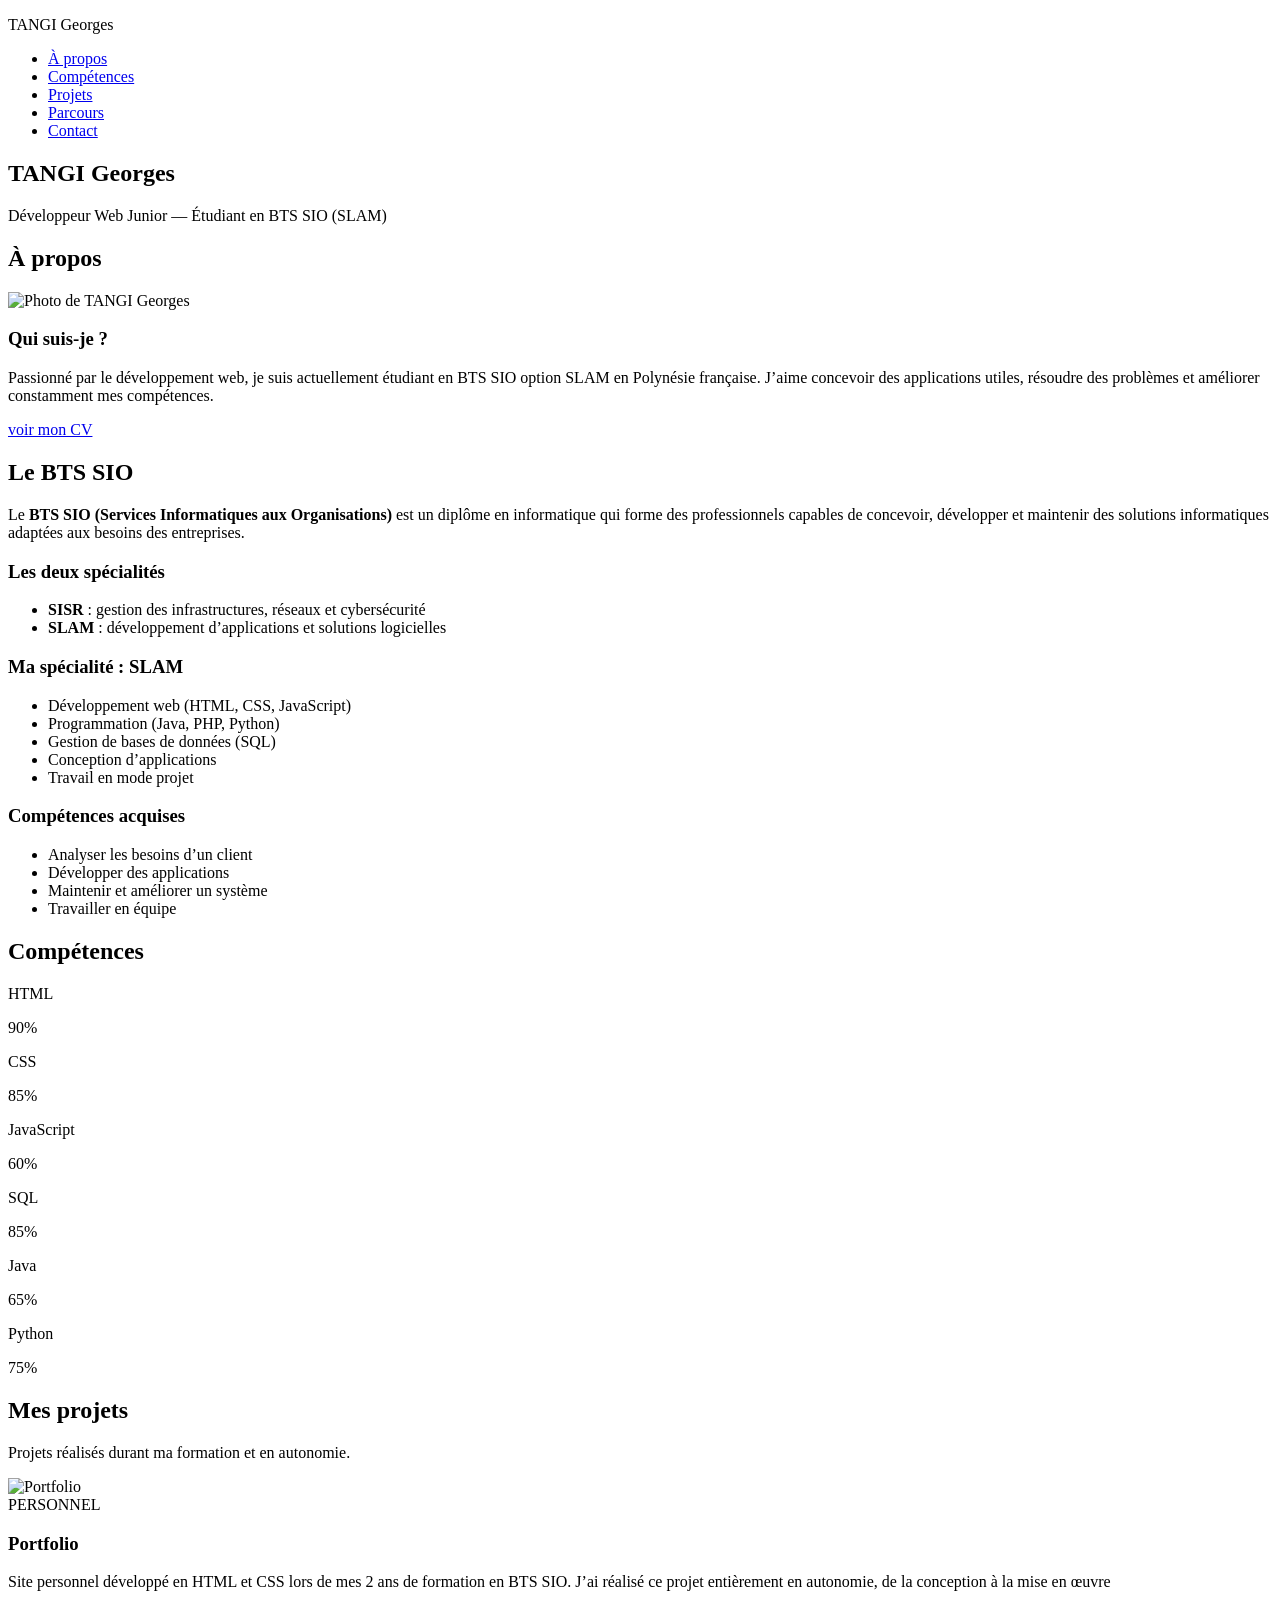
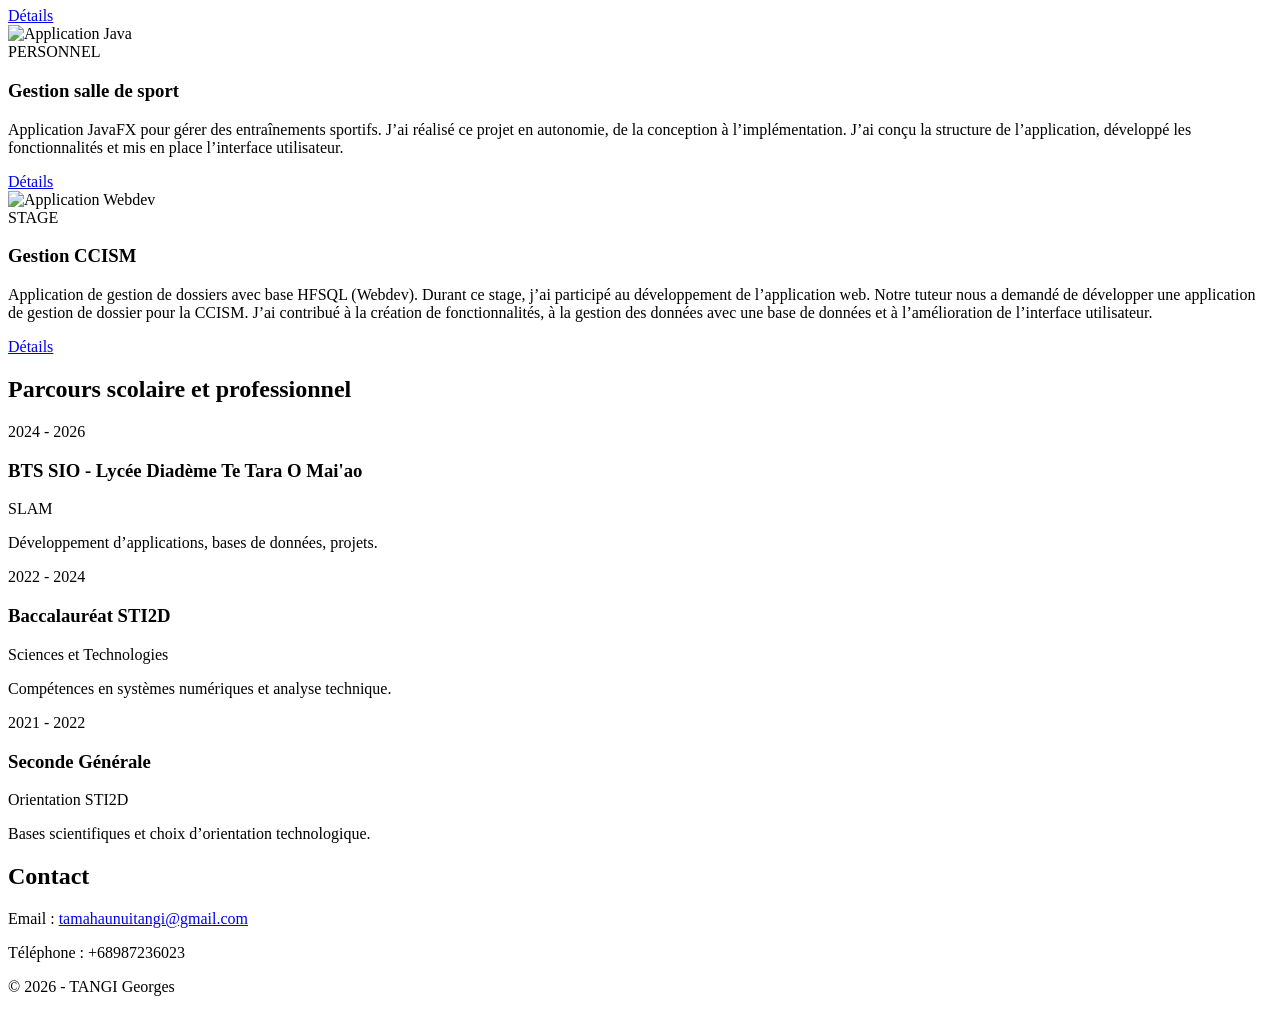
==== index.html @ dccccdc2 "Add files via upload" ====
<!DOCTYPE html>
<html lang="fr">
<head>
    <meta charset="UTF-8">
    <meta name="viewport" content="width=device-width, initial-scale=1.0">
    <title>Portfolio - TANGI Georges</title>
    <link rel="stylesheet" href="style.css">
</head>

<body>

    <!-- HEADER -->
    <header>
        <p class="logo">TANGI Georges</p>
        <nav>
            <ul>
                <li><a href="#about">À propos</a></li>
                <li><a href="#skills">Compétences</a></li>
                <li><a href="#projects">Projets</a></li>
                <li><a href="#parcours">Parcours</a></li>
                <li><a href="#contact">Contact</a></li>
            </ul>
        </nav>
    </header>

    <!-- HERO -->
    <section class="hero">
        <h1>TANGI <span>Georges</span></h1>

        <p class="subtitle">
            Développeur Web Junior — Étudiant en BTS SIO (SLAM)
        </p>
    </section>

    <!-- ABOUT -->
    <section id="about">
        <h2>À propos</h2>

        <div class="about-container">

            <div class="about-card">
                <img src="image/image.jpg" alt="Photo de TANGI Georges">
            </div>
           
            <div class="about-text">
                <h3>Qui suis-je ?</h3>
                <p>
                    Passionné par le développement web, je suis actuellement étudiant en BTS SIO option SLAM 
                    en Polynésie française. J’aime concevoir des applications utiles, résoudre des problèmes 
                    et améliorer constamment mes compétences.
                </p>

            
                <a href="CV TANGI Georges.pdf" class="btn-cv" target="_blank">voir mon CV</a>
            </div>

        </div>
    </section>

    <!-- BTS SIO -->
    <section id="btssio">
        <h2>Le BTS SIO</h2>

        <div class="btssio-container">

            <p>
                Le <strong>BTS SIO (Services Informatiques aux Organisations)</strong> est un diplôme en informatique 
                qui forme des professionnels capables de concevoir, développer et maintenir des solutions informatiques 
                adaptées aux besoins des entreprises.
            </p>

            <h3>Les deux spécialités</h3>
            <ul>
                <li><strong>SISR</strong> : gestion des infrastructures, réseaux et cybersécurité</li>
                <li><strong>SLAM</strong> : développement d’applications et solutions logicielles</li>
            </ul>

            <h3>Ma spécialité : SLAM</h3>
            <ul>
                <li>Développement web (HTML, CSS, JavaScript)</li>
                <li>Programmation (Java, PHP, Python)</li>
                <li>Gestion de bases de données (SQL)</li>
                <li>Conception d’applications</li>
                <li>Travail en mode projet</li>
            </ul>

            <h3>Compétences acquises</h3>
            <ul>
                <li>Analyser les besoins d’un client</li>
                <li>Développer des applications</li>
                <li>Maintenir et améliorer un système</li>
                <li>Travailler en équipe</li>
            </ul>

        </div>
    </section>

    <!-- SKILLS -->
    <section id="skills">
        <h2>Compétences</h2>

        <div class="skill">
            <p>HTML</p>
            <div class="bar"><div class="progress html">90%</div></div>
        </div>

        <div class="skill">
            <p>CSS</p>
            <div class="bar"><div class="progress css">85%</div></div>
        </div>

        <div class="skill">
            <p>JavaScript</p>
            <div class="bar"><div class="progress js">60%</div></div>
        </div>

        <div class="skill">
            <p>SQL</p>
            <div class="bar"><div class="progress sql">85%</div></div>
        </div>

        <div class="skill">
            <p>Java</p>
            <div class="bar"><div class="progress java">65%</div></div>
        </div>

        <div class="skill">
            <p>Python</p>
            <div class="bar"><div class="progress python">75%</div></div>
        </div>
    </section>

    <!-- PROJECTS -->
    <section id="projects">
        <h2>Mes projets</h2>
        <p class="projects-subtitle">
            Projets réalisés durant ma formation et en autonomie.
        </p>

        <div class="projects-container">

            <div class="project-card">
                <img src="image/Capture-Portfolio.png" alt="Portfolio">

                <div class="project-content">
                    <span class="tag">PERSONNEL</span>
                    <h3>Portfolio</h3>
                    <p>Site personnel développé en HTML et CSS lors de 
                        mes 2 ans de formation en BTS SIO. J’ai réalisé ce projet entièrement en autonomie,
                         de la conception à la mise en œuvre
                    </p>

                    <div class="project-links">
                        <a href="Projet.html">Détails</a>
                    </div>
                </div>
            </div>

            <div class="project-card">
                <img src="image/projet1.png" alt="Application Java">

                <div class="project-content">
                    <span class="tag">PERSONNEL</span>
                    <h3>Gestion salle de sport</h3>
                    <p>Application JavaFX pour gérer des entraînements sportifs. 
                        J’ai réalisé ce projet en autonomie, de la conception à l’implémentation.
                        J’ai conçu la structure de l’application, développé les fonctionnalités
                        et mis en place l’interface utilisateur.
                    </p>

                    <div class="project-links">
                        <a href="Projet2.html">Détails</a>
                    </div>
                </div>
            </div>

            <div class="project-card">
                <img src="image/projet2.png" alt="Application Webdev">

                <div class="project-content">
                    <span class="tag stage">STAGE</span>
                    <h3>Gestion CCISM</h3>
                    <p>Application de gestion de dossiers avec base HFSQL (Webdev).
                        Durant ce stage, j’ai participé au développement de l’application web.
                        Notre tuteur nous a demandé de développer une application de gestion de dossier 
                        pour la CCISM. J’ai contribué à la création de fonctionnalités, à la gestion des données
                        avec une base de données
                        et à l’amélioration de l’interface utilisateur.
                    </p>

                    <div class="project-links">
                        
                        <a href="Projet3.html">Détails</a>
                    </div>
                </div>
            </div>

        </div>
    </section>

    <!-- PARCOURS -->
    <section id="parcours">
        <h2>Parcours scolaire et professionnel</h2>

        <div class="timeline">

            <div class="timeline-item">
                <div class="timeline-date">2024 - 2026</div>
                <div class="timeline-content">
                    <h3>BTS SIO - Lycée Diadème Te Tara O Mai'ao</h3>
                    <p class="job">SLAM</p>
                    <p>Développement d’applications, bases de données, projets.</p>
                </div>
            </div>

            <div class="timeline-item">
                <div class="timeline-date">2022 - 2024</div>
                <div class="timeline-content">
                    <h3>Baccalauréat STI2D</h3>
                    <p class="job">Sciences et Technologies</p>
                    <p>Compétences en systèmes numériques et analyse technique.</p>
                </div>
            </div>

            <div class="timeline-item">
                <div class="timeline-date">2021 - 2022</div>
                <div class="timeline-content">
                    <h3>Seconde Générale</h3>
                    <p class="job">Orientation STI2D</p>
                    <p>Bases scientifiques et choix d’orientation technologique.</p>
                </div>
            </div>

        </div>
    </section>

    <!-- CONTACT -->
    <section id="contact">
        <h2>Contact</h2>
        <p>Email : <a href="mailto:tamahaunuitangi@gmail.com">tamahaunuitangi@gmail.com</a></p>
        <p>Téléphone : +68987236023</p>
    </section>

    <!-- FOOTER -->
    <footer>
        <p>© 2026 - TANGI Georges</p>
    </footer>

</body>
</html>
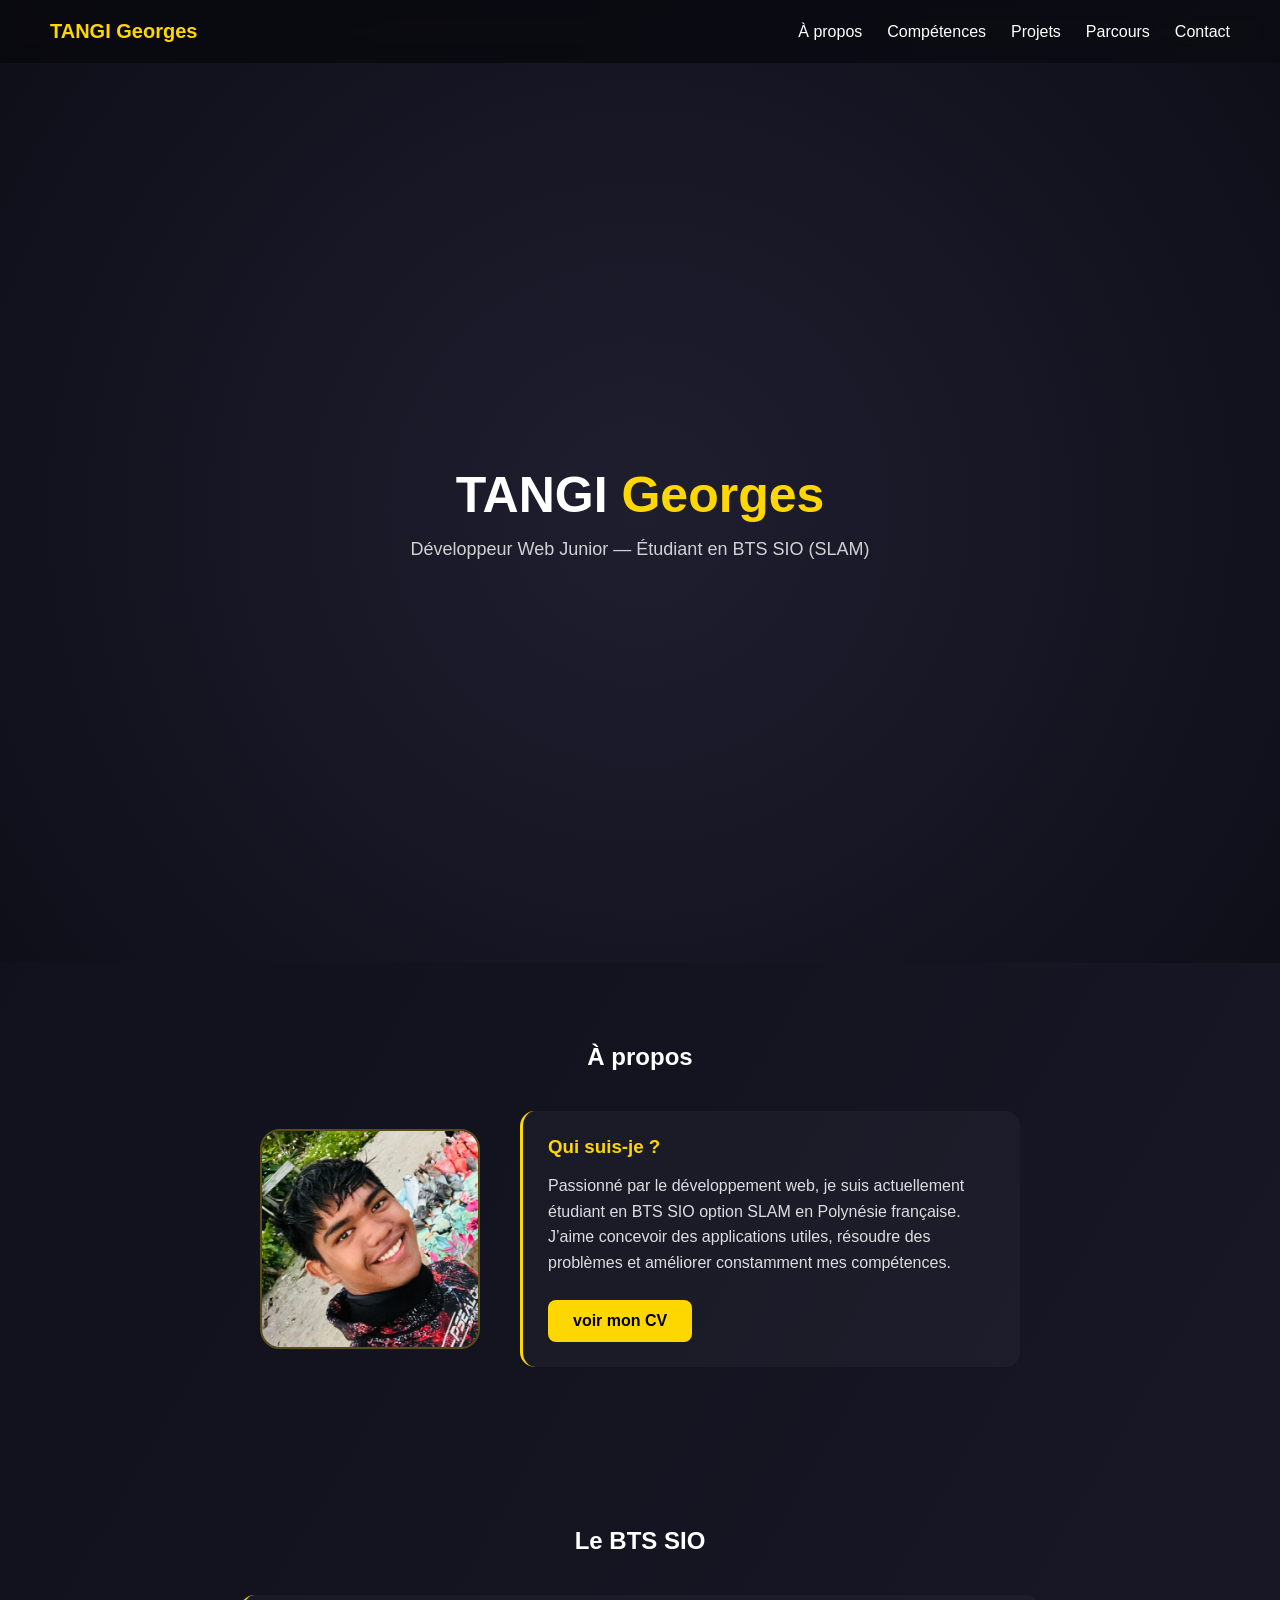
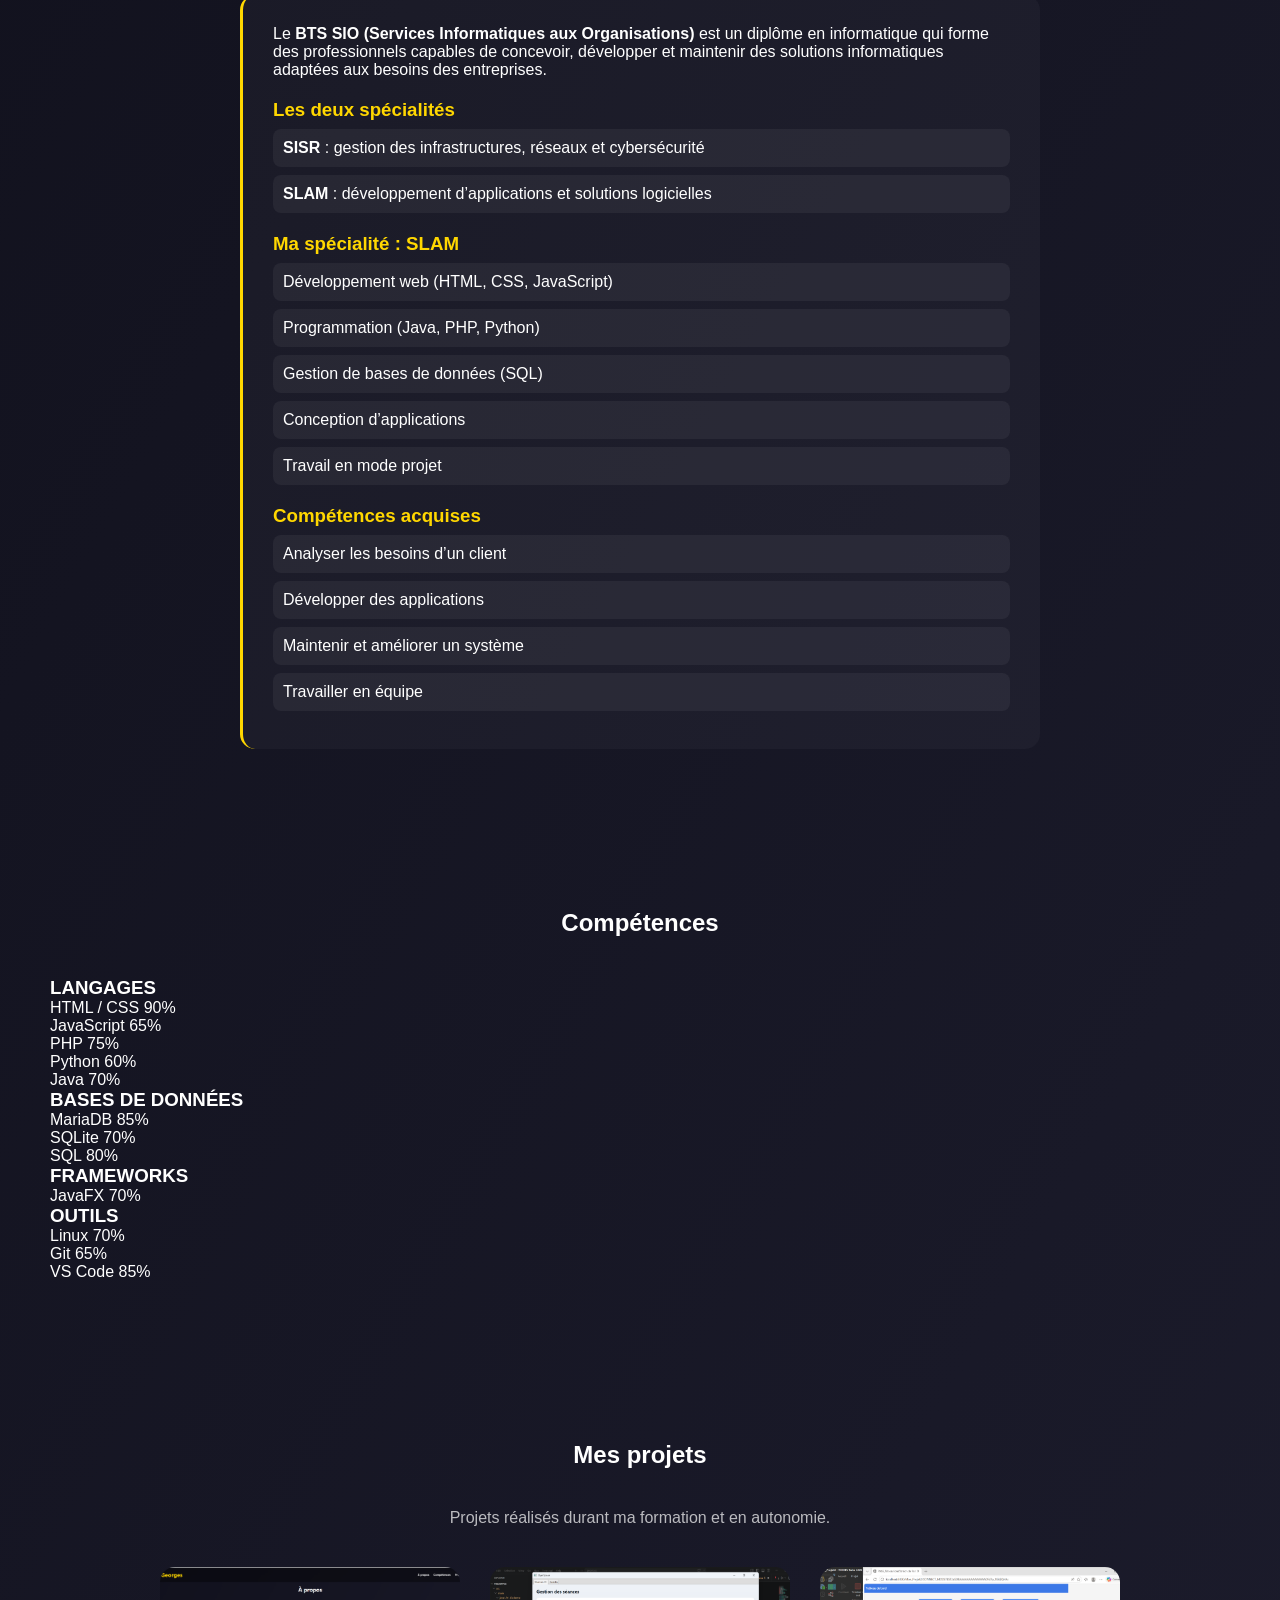
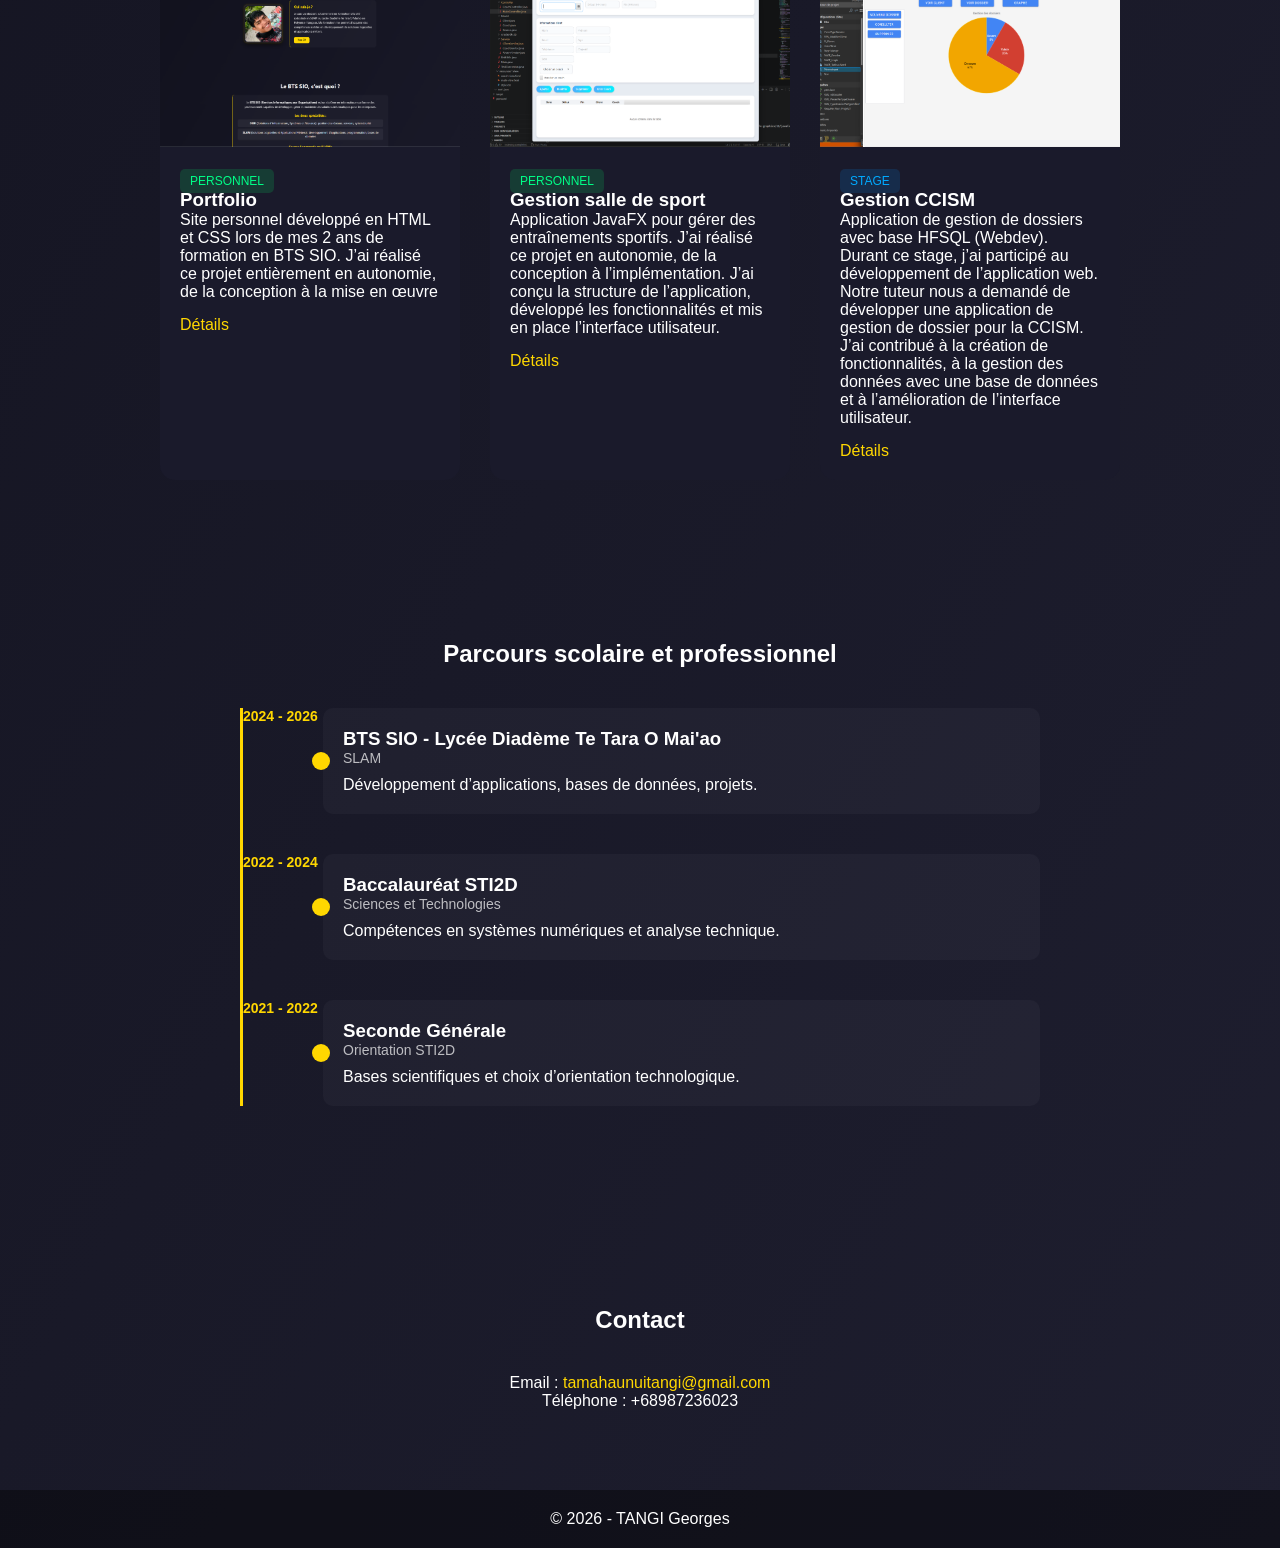
==== commit a72d8f06: "Update index.html" ====
--- a/index.html
+++ b/index.html
@@ -99,37 +99,92 @@
     <section id="skills">
         <h2>Compétences</h2>
 
-        <div class="skill">
-            <p>HTML</p>
-            <div class="bar"><div class="progress html">90%</div></div>
-        </div>
-
-        <div class="skill">
-            <p>CSS</p>
-            <div class="bar"><div class="progress css">85%</div></div>
-        </div>
-
-        <div class="skill">
-            <p>JavaScript</p>
-            <div class="bar"><div class="progress js">60%</div></div>
-        </div>
-
-        <div class="skill">
-            <p>SQL</p>
-            <div class="bar"><div class="progress sql">85%</div></div>
-        </div>
-
-        <div class="skill">
-            <p>Java</p>
-            <div class="bar"><div class="progress java">65%</div></div>
-        </div>
-
-        <div class="skill">
-            <p>Python</p>
-            <div class="bar"><div class="progress python">75%</div></div>
-        </div>
-    </section>
-
+        <!-- LANGAGES -->
+        <h3 class="category">LANGAGES</h3>
+        <div class="skills-grid">
+
+            <div class="skill-card">
+                <p>HTML / CSS <span>90%</span></p>
+                <div class="skill-bar"><div style="width:90%"></div></div>
+            </div>
+
+            <div class="skill-card">
+                <p>JavaScript <span>65%</span></p>
+                <div class="skill-bar"><div style="width:65%"></div></div>
+            </div>
+
+            <div class="skill-card">
+                <p>PHP <span>75%</span></p>
+                <div class="skill-bar"><div style="width:75%"></div></div>
+            </div>
+
+            <div class="skill-card">
+                <p>Python <span>60%</span></p>
+                <div class="skill-bar"><div style="width:60%"></div></div>
+            </div>
+
+            <div class="skill-card">
+                <p>Java <span>70%</span></p>
+                <div class="skill-bar"><div style="width:70%"></div></div>
+            </div>
+
+            
+
+        </div>
+
+        <!-- BASES DE DONNÉES -->
+        <h3 class="category">BASES DE DONNÉES</h3>
+        <div class="skills-grid">
+
+            <div class="skill-card">
+                <p>MariaDB <span>85%</span></p>
+                <div class="skill-bar"><div style="width:85%"></div></div>
+            </div>
+
+            <div class="skill-card">
+                <p>SQLite <span>70%</span></p>
+                <div class="skill-bar"><div style="width:70%"></div></div>
+            </div>
+            <div class="skill-card">
+                <p>SQL <span>80%</span></p>
+                <div class="skill-bar"><div style="width:80%"></div></div>
+            </div>
+
+        </div>
+
+        <!-- FRAMEWORKS -->
+        <h3 class="category">FRAMEWORKS</h3>
+        <div class="skills-grid">
+
+            <div class="skill-card">
+                <p>JavaFX <span>70%</span></p>
+                <div class="skill-bar"><div style="width:70%"></div></div>
+            </div>
+
+        </div>
+
+        <!-- OUTILS -->
+        <h3 class="category">OUTILS</h3>
+        <div class="skills-grid">
+
+            <div class="skill-card">
+                <p>Linux <span>70%</span></p>
+                <div class="skill-bar"><div style="width:70%"></div></div>
+            </div>
+
+            <div class="skill-card">
+                <p>Git <span>65%</span></p>
+                <div class="skill-bar"><div style="width:65%"></div></div>
+            </div>
+
+            <div class="skill-card">
+                <p>VS Code <span>85%</span></p>
+                <div class="skill-bar"><div style="width:85%"></div></div>
+            </div>
+
+        </div>
+
+    </section>
     <!-- PROJECTS -->
     <section id="projects">
         <h2>Mes projets</h2>
@@ -247,4 +302,4 @@
     </footer>
 
 </body>
-</html>+</html>
--- a/style.css
+++ b/style.css
@@ -0,0 +1,421 @@
+/* RESET */
+* {
+    margin: 0;
+    padding: 0;
+    box-sizing: border-box;
+}
+
+/* VARIABLES */
+:root {
+    --gold: #FFD700;
+    --gold-soft: #FFC300;
+    --gold-dark: #B89600;
+}
+
+/* GLOBAL */
+body {
+    font-family: 'Segoe UI', sans-serif;
+    background: linear-gradient(120deg, #0f0f1a, #1e1e2f);
+    color: white;
+    scroll-behavior: smooth;
+}
+
+/* HEADER */
+header {
+    display: flex;
+    justify-content: space-between;
+    align-items: center;
+    padding: 20px 50px;
+    background: rgba(0,0,0,0.4);
+    backdrop-filter: blur(10px);
+    position: sticky;
+    top: 0;
+    z-index: 1000;
+}
+
+.logo {
+    color: var(--gold);
+    font-weight: bold;
+    font-size: 20px;
+}
+
+nav ul {
+    display: flex;
+    list-style: none;
+}
+
+nav ul li {
+    margin-left: 25px;
+}
+
+nav ul li a {
+    text-decoration: none;
+    color: white;
+    transition: 0.3s;
+}
+
+nav ul li a:hover {
+    color: var(--gold);
+}
+
+/* HERO */
+.hero {
+    height: 100vh;
+    display: flex;
+    flex-direction: column;
+    justify-content: center;
+    align-items: center;
+    text-align: center;
+    background: radial-gradient(circle, #1e1e2f, #0f0f1a);
+}
+
+.hero h1 {
+    font-size: 50px;
+}
+
+.hero span {
+    color: var(--gold);
+}
+
+.subtitle {
+    margin-top: 15px;
+    font-size: 18px;
+    opacity: 0.8;
+}
+
+/* TITRES */
+h2 {
+    text-align: center;
+    margin-bottom: 40px;
+}
+
+/* SECTIONS */
+section {
+    padding: 80px 50px;
+}
+
+/* BOUTON CV */
+.btn-cv {
+    display: inline-block;
+    margin-top: 25px;
+    padding: 12px 25px;
+    background: var(--gold);
+    border-radius: 8px;
+    color: black;
+    text-decoration: none;
+    font-weight: bold;
+    transition: 0.3s;
+}
+
+.btn-cv:hover {
+    background: white;
+    color: var(--gold-dark);
+    transform: translateY(-3px);
+}
+
+/* ABOUT */
+.about-container {
+    display: flex;
+    justify-content: center;
+    align-items: center;
+    gap: 40px;
+    flex-wrap: wrap;
+}
+
+.about-card {
+    width: 220px;
+    height: 220px;
+    border-radius: 20px;
+    overflow: hidden;
+    border: 2px solid rgba(255, 215, 0, 0.3);
+}
+
+.about-card img {
+    width: 100%;
+    height: 100%;
+    object-fit: cover;
+}
+
+.about-text {
+    max-width: 500px;
+    background: rgba(255,255,255,0.03);
+    padding: 25px;
+    border-radius: 15px;
+    border-left: 3px solid var(--gold);
+}
+
+.about-text h3 {
+    color: var(--gold);
+    margin-bottom: 15px;
+}
+
+.about-text p {
+    opacity: 0.85;
+    line-height: 1.6;
+}
+
+/* BTS SIO */
+.btssio-container {
+    max-width: 800px;
+    margin: auto;
+    background: rgba(255,255,255,0.03);
+    padding: 30px;
+    border-radius: 15px;
+    border-left: 3px solid var(--gold);
+}
+
+.btssio-container h3 {
+    color: var(--gold);
+    margin-top: 20px;
+}
+
+.btssio-container ul {
+    list-style: none;
+}
+
+.btssio-container li {
+    background: rgba(255,255,255,0.05);
+    margin: 8px 0;
+    padding: 10px;
+    border-radius: 8px;
+}
+
+/* SKILLS */
+.skill {
+    max-width: 600px;
+    margin: 15px auto;
+    text-align: left;
+}
+
+.skill p {
+    margin-bottom: 5px;
+    font-weight: bold;
+}
+
+.bar {
+    height: 18px;
+    background: rgba(255,255,255,0.08);
+    border-radius: 20px;
+    overflow: hidden;
+}
+
+.progress {
+    height: 100%;
+    border-radius: 20px;
+    text-align: right;
+    padding-right: 8px;
+    font-size: 11px;
+    font-weight: bold;
+    line-height: 18px;
+}
+
+/* SKILLS COLORS */
+.html { width: 90%; background: #e44d26; }
+.css { width: 85%; background: #264de4; }
+.js { width: 60%; background: #f7df1e; color: black; }
+.sql { width: 85%; background: #00758f; }
+.java { width: 65%; background: #b07219; }
+.python { width: 75%; background: #306998; }
+
+/* PROJECTS */
+.projects-subtitle {
+    text-align: center;
+    margin-bottom: 40px;
+    opacity: 0.7;
+}
+
+.projects-container {
+    display: flex;
+    justify-content: center;
+    gap: 30px;
+    flex-wrap: wrap;
+}
+
+.project-card {
+    width: 300px;
+    background: #1a1a2b;
+    border-radius: 15px;
+    overflow: hidden;
+    transition: 0.3s;
+}
+
+.project-card:hover {
+    transform: translateY(-8px);
+}
+
+.project-card img {
+    width: 100%;
+    height: 180px;
+    object-fit: cover;
+}
+
+.project-content {
+    padding: 20px;
+}
+
+.tag {
+    font-size: 12px;
+    background: rgba(0,255,100,0.15);
+    color: #00ff88;
+    padding: 5px 10px;
+    border-radius: 5px;
+}
+
+.tag.stage {
+    background: rgba(0,150,255,0.15);
+    color: #00aaff;
+}
+
+.project-links {
+    margin-top: 15px;
+}
+
+.project-links a {
+    margin-right: 10px;
+    text-decoration: none;
+    color: var(--gold);
+}
+
+.project-links a:hover {
+    color: white;
+}
+
+/* TIMELINE (CORRIGÉ) */
+.timeline {
+    max-width: 800px;
+    margin: auto;
+    position: relative;
+    padding-left: 80px;
+    border-left: 3px solid var(--gold);
+}
+
+.timeline-item {
+    position: relative;
+    margin-bottom: 40px;
+}
+
+/* point jaune */
+.timeline-item::before {
+    content: "";
+    position: absolute;
+    left: -11px;
+    top: 50%;
+    transform: translateY(-50%);
+    width: 18px;
+    height: 18px;
+    background: var(--gold);
+    border-radius: 50%;
+}
+/* DATE CORRIGÉE */
+.timeline-date {
+    position: absolute;
+    left: -80px;
+    top: 0;
+    font-size: 14px;
+    color: var(--gold);
+    font-weight: bold;
+}
+
+/* CONTENU */
+.timeline-content {
+    background: rgba(255,255,255,0.03);
+    padding: 20px;
+    border-radius: 10px;
+}
+
+.job {
+    opacity: 0.7;
+    font-size: 14px;
+    margin-bottom: 10px;
+}
+
+/* CONTACT */
+#contact {
+    text-align: center;
+}
+
+#contact a {
+    color: var(--gold);
+    text-decoration: none;
+}
+
+#contact a:hover {
+    color: white;
+}
+
+/* FOOTER */
+footer {
+    text-align: center;
+    padding: 20px;
+    background: rgba(0,0,0,0.4);
+}
+
+/* RESPONSIVE */
+@media (max-width: 768px) {
+
+    header {
+        flex-direction: column;
+        gap: 10px;
+    }
+
+    .hero h1 {
+        font-size: 32px;
+    }
+
+    .about-container {
+        flex-direction: column;
+    }
+
+    .timeline {
+        padding-left: 40px;
+    }
+
+    .timeline-date {
+        left: -60px;
+        font-size: 12px;
+    }
+
+    .project-card {
+        width: 90%;
+    }
+}
+/* PAGE PROJET */
+.project-page {
+    max-width: 900px;
+    margin: auto;
+    padding: 80px 20px;
+}
+
+.project-page h1 {
+    text-align: center;
+    margin-bottom: 40px;
+}
+
+/* BLOCS */
+.project-block {
+    background: rgba(255,255,255,0.03);
+    padding: 25px;
+    border-radius: 12px;
+    margin-bottom: 25px;
+    border-left: 3px solid var(--gold);
+}
+
+.project-block h2 {
+    margin-bottom: 15px;
+    color: var(--gold);
+}
+
+.project-block ul {
+    padding-left: 20px;
+}
+
+.project-block li {
+    margin-bottom: 8px;
+}
+
+/* IMAGE */
+.project-img {
+    width: 100%;
+    border-radius: 10px;
+    margin-top: 15px;
+}
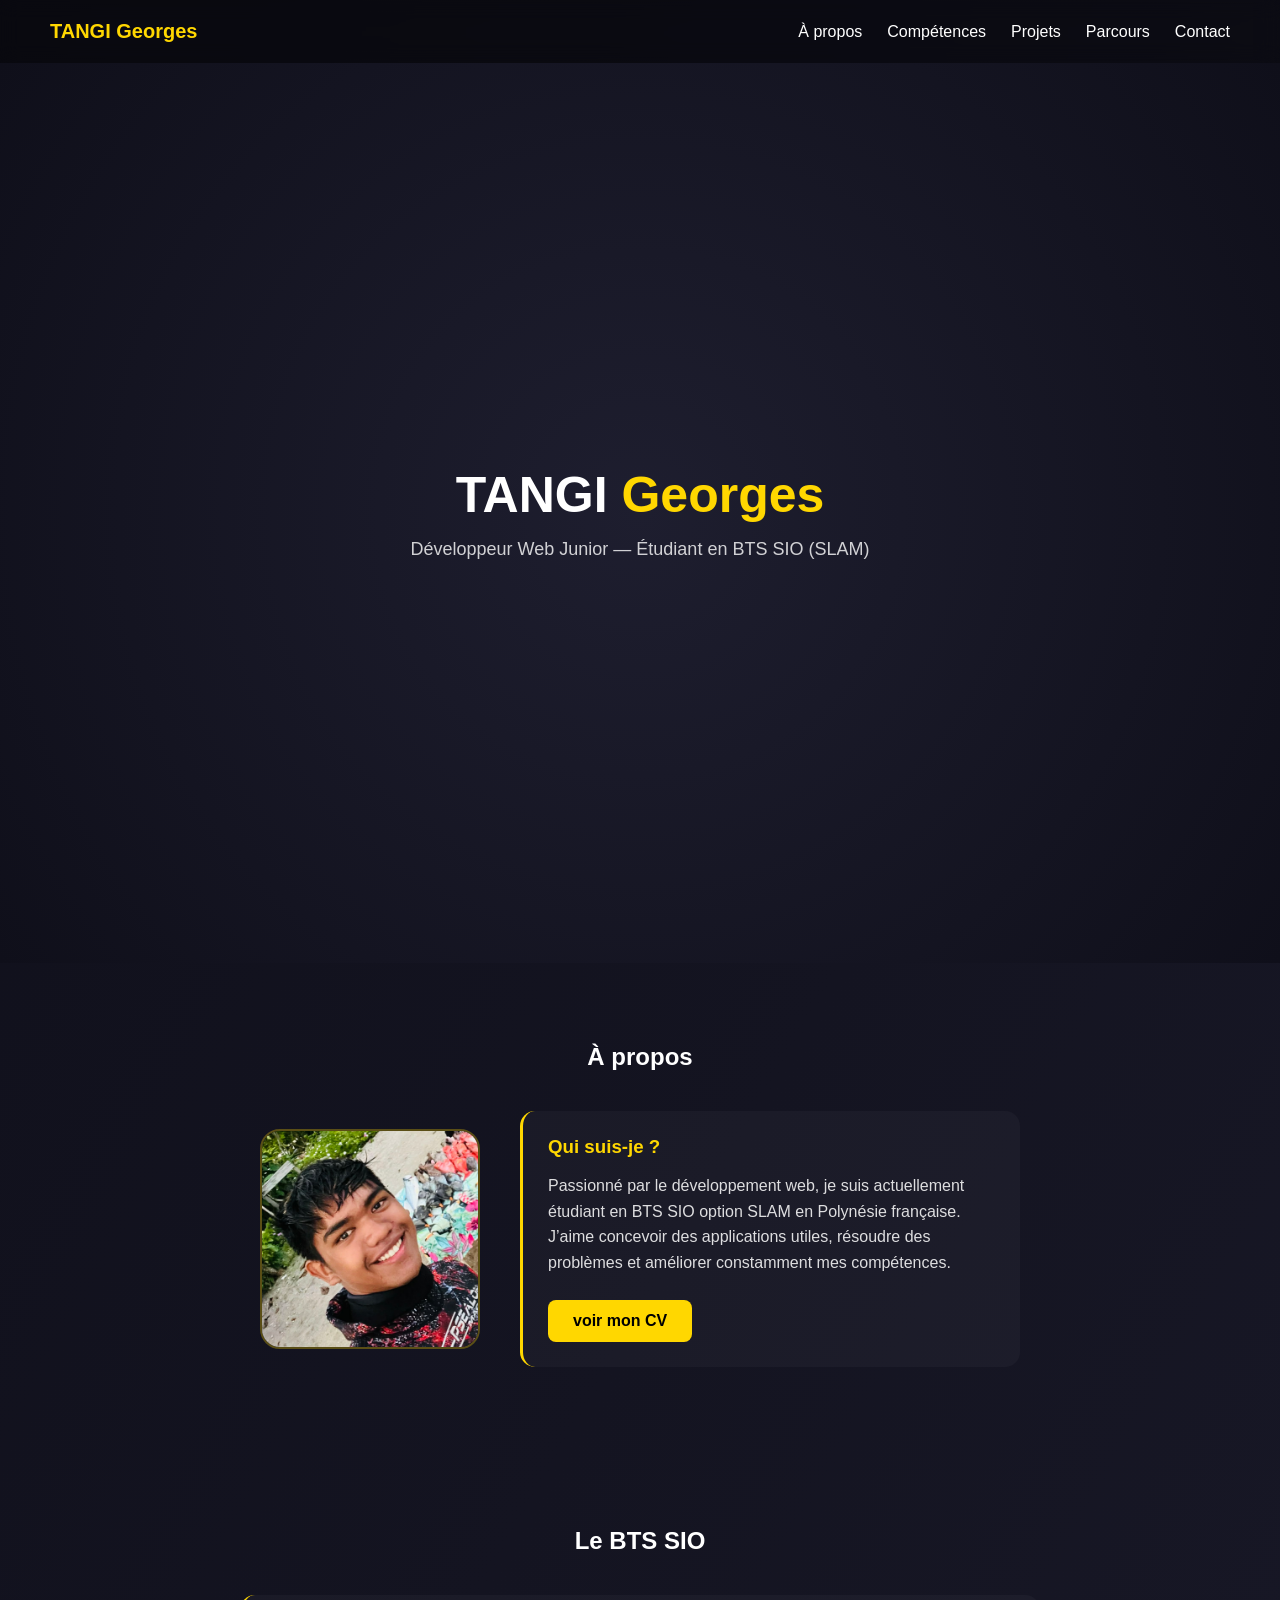
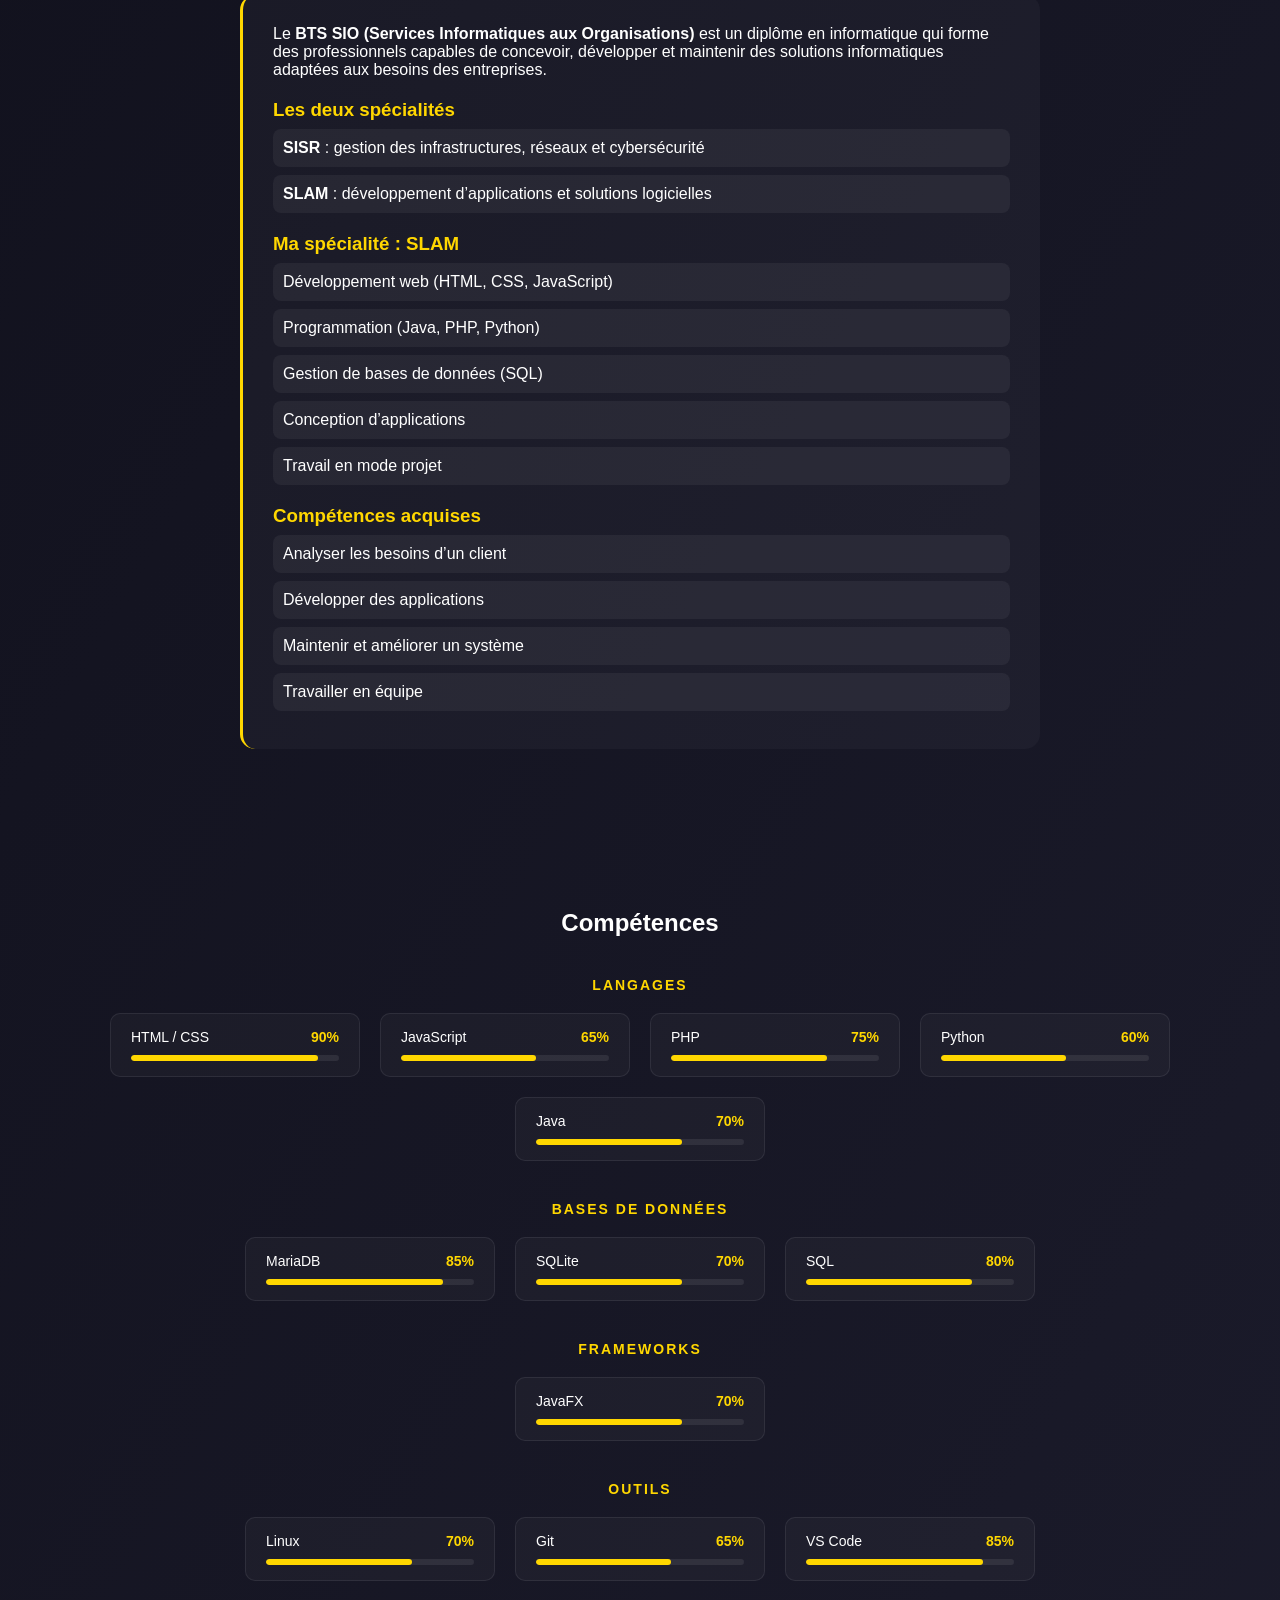
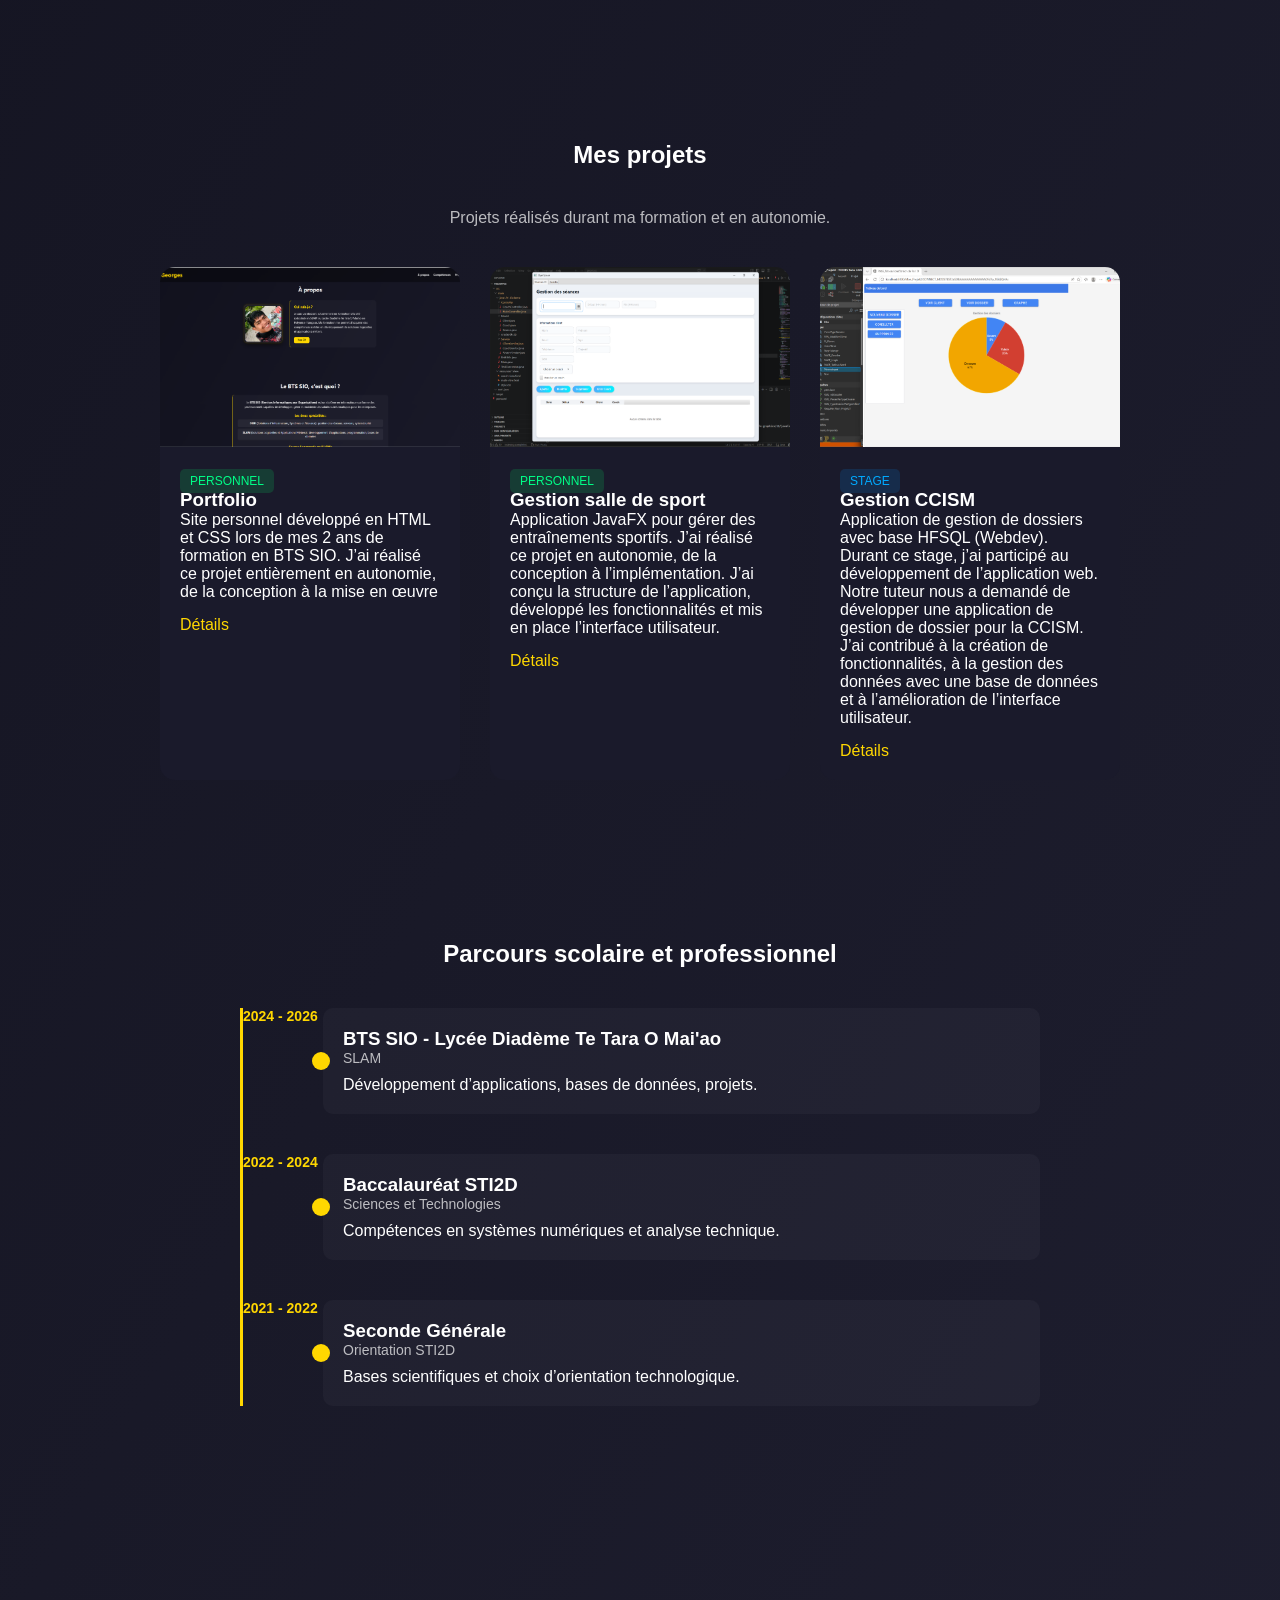
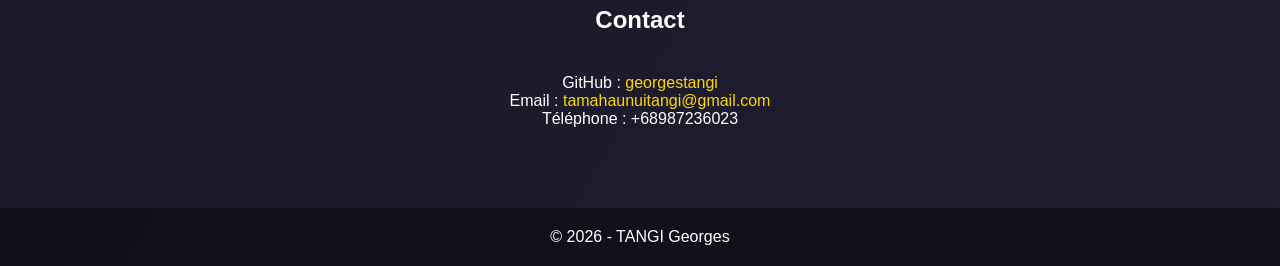
==== commit cfc1c5e7: "Update index.html" ====
--- a/index.html
+++ b/index.html
@@ -292,6 +292,7 @@
     <!-- CONTACT -->
     <section id="contact">
         <h2>Contact</h2>
+        <p>GitHub : <a href="https://github.com/georgestangi7-beep">georgestangi</a></p>
         <p>Email : <a href="mailto:tamahaunuitangi@gmail.com">tamahaunuitangi@gmail.com</a></p>
         <p>Téléphone : +68987236023</p>
     </section>
--- a/style.css
+++ b/style.css
@@ -180,42 +180,7 @@
     border-radius: 8px;
 }
 
-/* SKILLS */
-.skill {
-    max-width: 600px;
-    margin: 15px auto;
-    text-align: left;
-}
-
-.skill p {
-    margin-bottom: 5px;
-    font-weight: bold;
-}
-
-.bar {
-    height: 18px;
-    background: rgba(255,255,255,0.08);
-    border-radius: 20px;
-    overflow: hidden;
-}
-
-.progress {
-    height: 100%;
-    border-radius: 20px;
-    text-align: right;
-    padding-right: 8px;
-    font-size: 11px;
-    font-weight: bold;
-    line-height: 18px;
-}
-
-/* SKILLS COLORS */
-.html { width: 90%; background: #e44d26; }
-.css { width: 85%; background: #264de4; }
-.js { width: 60%; background: #f7df1e; color: black; }
-.sql { width: 85%; background: #00758f; }
-.java { width: 65%; background: #b07219; }
-.python { width: 75%; background: #306998; }
+
 
 /* PROJECTS */
 .projects-subtitle {
@@ -418,4 +383,77 @@
     width: 100%;
     border-radius: 10px;
     margin-top: 15px;
-}+}
+/* ========================= */
+/* NOUVELLE SECTION SKILLS   */
+/* ========================= */
+
+/* ========================= */
+/* SKILLS VERSION CARDS      */
+/* ========================= */
+
+#skills {
+    text-align: center;
+}
+
+/* titres catégories */
+.category {
+    margin-top: 40px;
+    margin-bottom: 20px;
+    font-size: 14px;
+    letter-spacing: 2px;
+    color: var(--gold);
+}
+
+/* grille */
+.skills-grid {
+    display: flex;
+    flex-wrap: wrap;
+    justify-content: center;
+    gap: 20px;
+}
+
+/* carte */
+.skill-card {
+    width: 250px;
+    background: rgba(255,255,255,0.03);
+    padding: 15px 20px;
+    border-radius: 10px;
+    border: 1px solid rgba(255,255,255,0.08);
+    transition: 0.3s;
+}
+
+/* hover */
+.skill-card:hover {
+    transform: translateY(-5px);
+    border-color: var(--gold);
+}
+
+/* texte */
+.skill-card p {
+    display: flex;
+    justify-content: space-between;
+    font-size: 14px;
+    margin-bottom: 10px;
+}
+
+/* pourcentage */
+.skill-card span {
+    color: var(--gold);
+    font-weight: bold;
+}
+
+/* barre */
+.skill-bar {
+    height: 6px;
+    background: rgba(255,255,255,0.08);
+    border-radius: 10px;
+    overflow: hidden;
+}
+
+/* progression */
+.skill-bar div {
+    height: 100%;
+    background: var(--gold);
+    border-radius: 10px;
+}
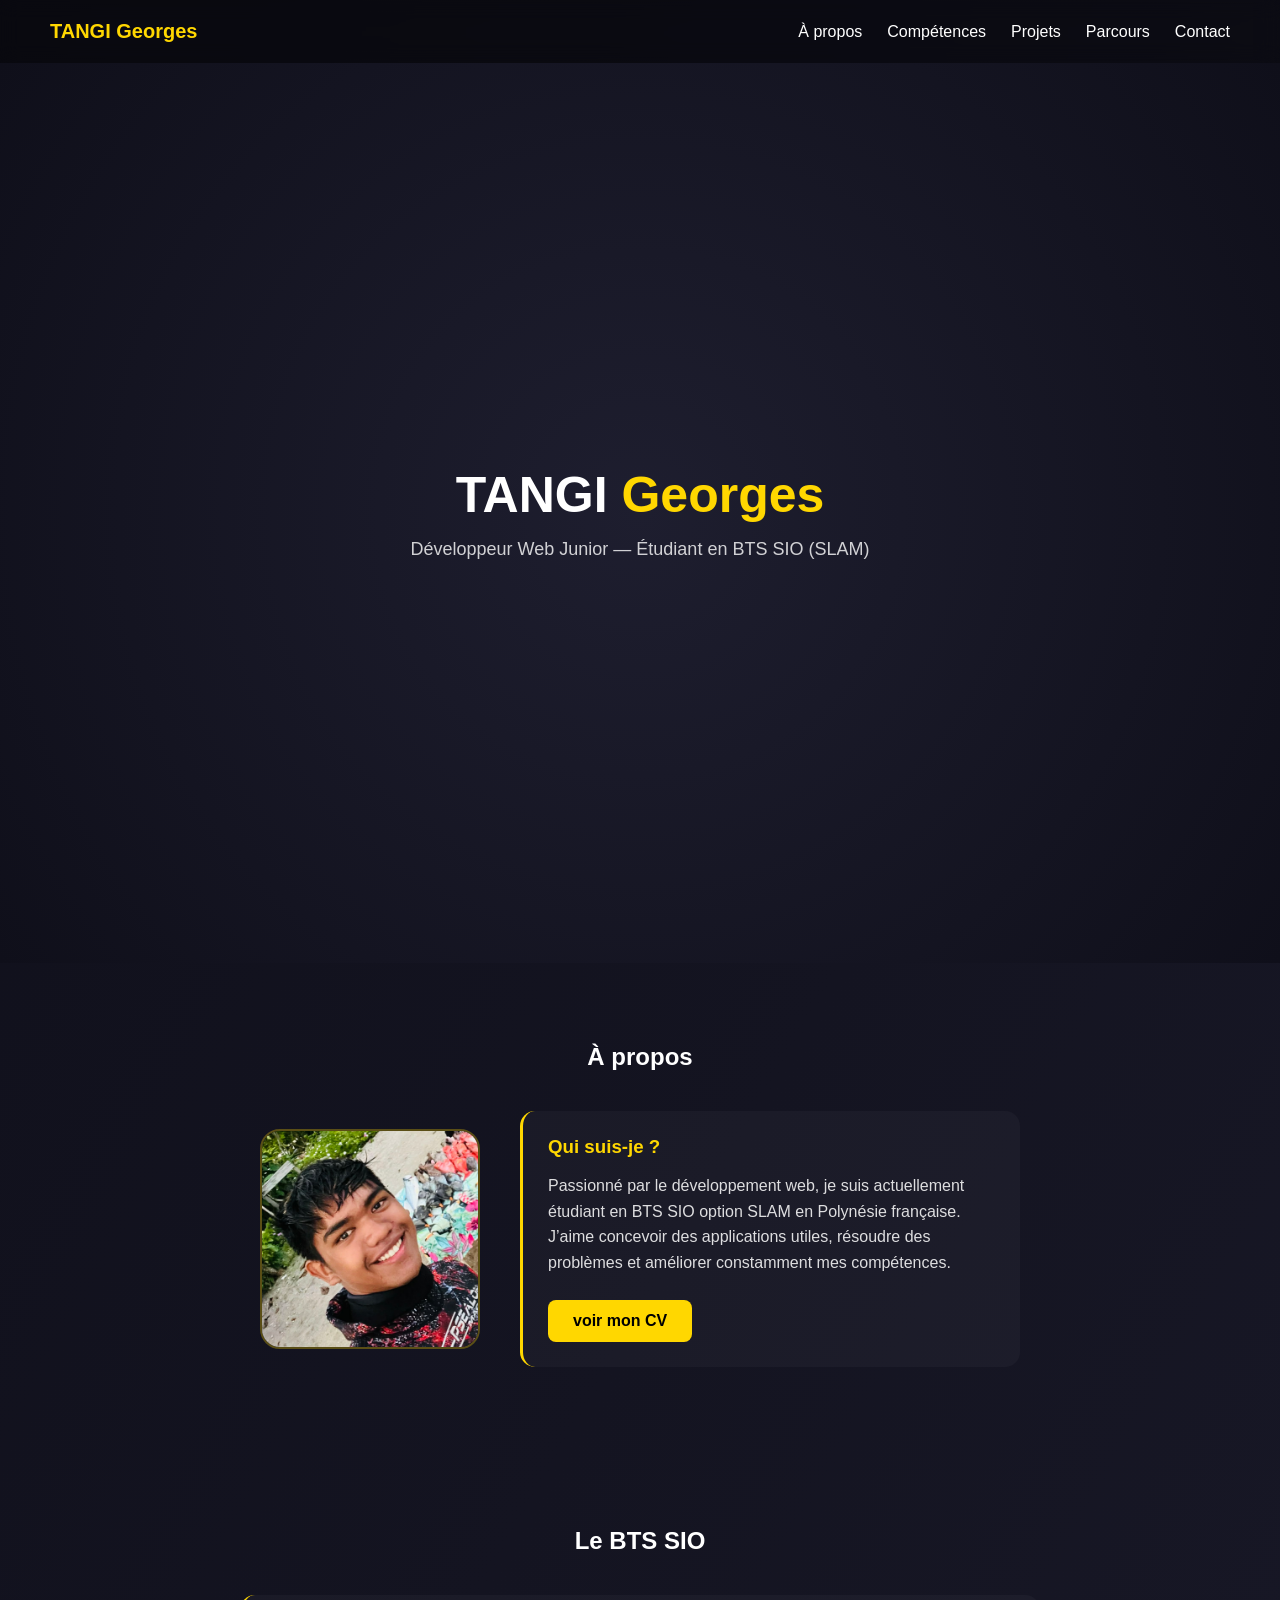
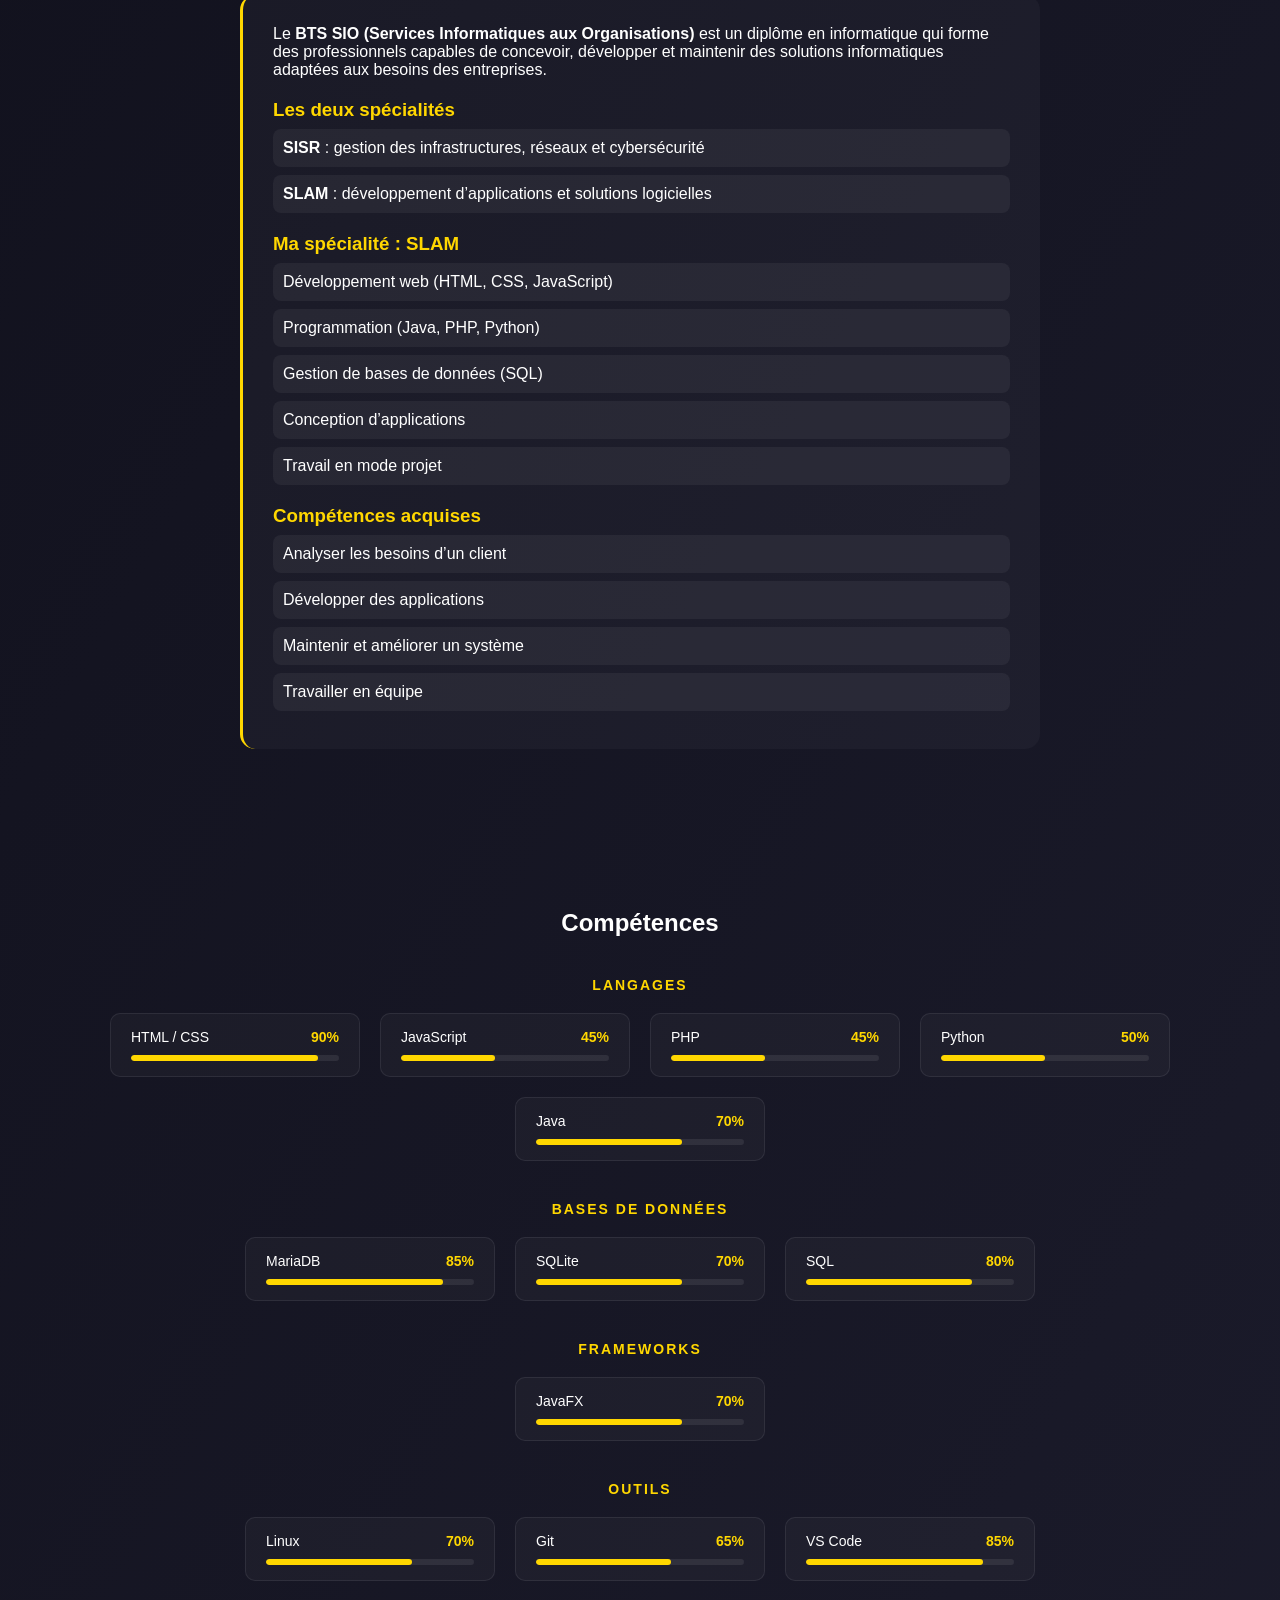
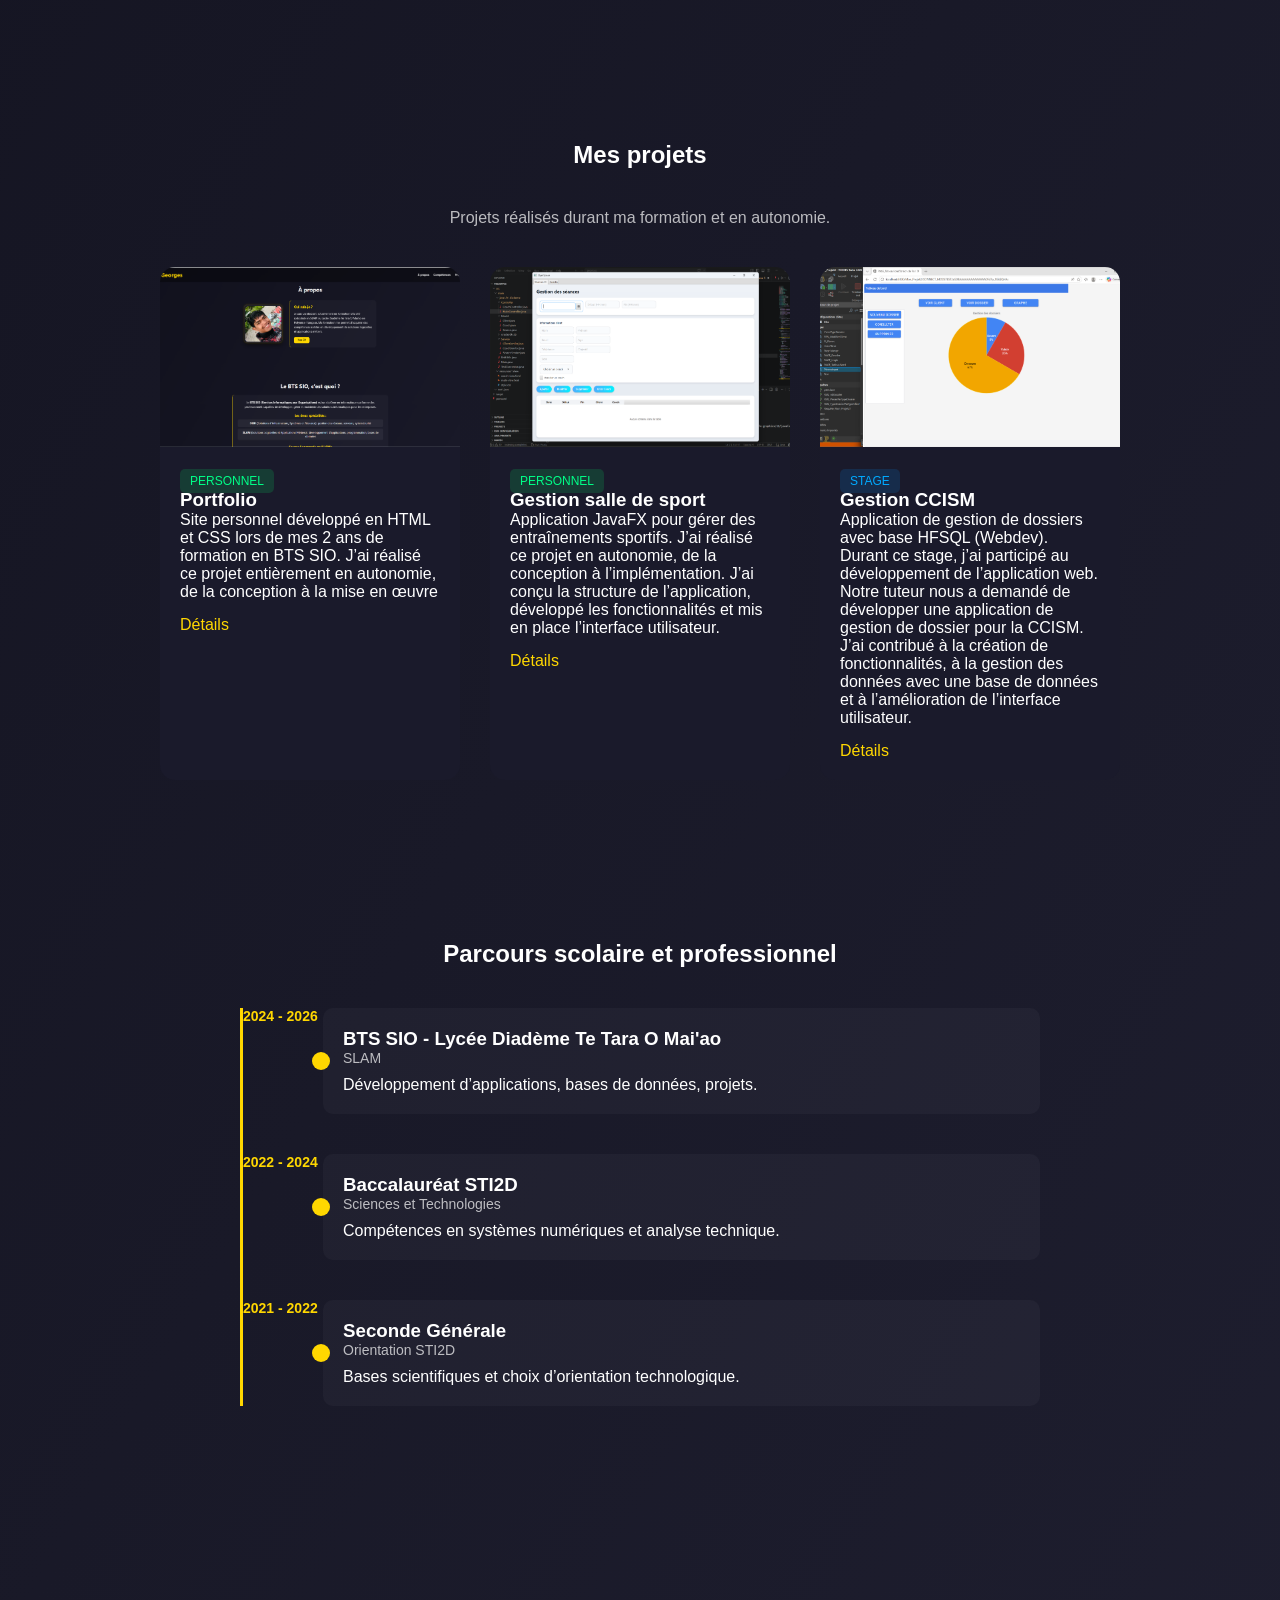
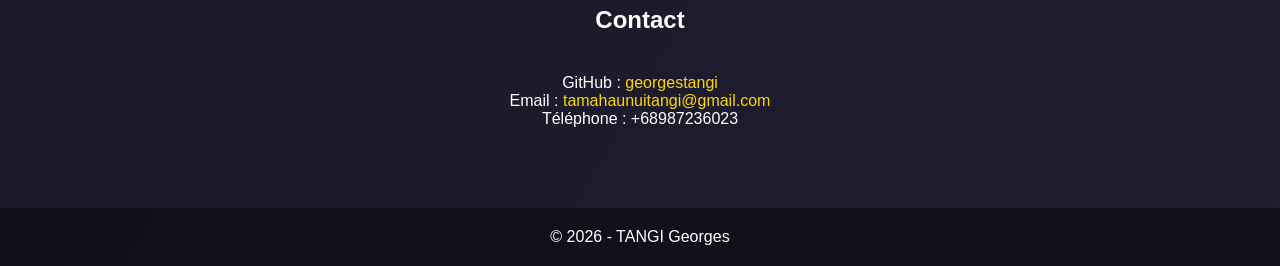
==== commit 1d3b884f: "Update index.html" ====
--- a/index.html
+++ b/index.html
@@ -109,18 +109,18 @@
             </div>
 
             <div class="skill-card">
-                <p>JavaScript <span>65%</span></p>
-                <div class="skill-bar"><div style="width:65%"></div></div>
-            </div>
-
-            <div class="skill-card">
-                <p>PHP <span>75%</span></p>
-                <div class="skill-bar"><div style="width:75%"></div></div>
-            </div>
-
-            <div class="skill-card">
-                <p>Python <span>60%</span></p>
-                <div class="skill-bar"><div style="width:60%"></div></div>
+                <p>JavaScript <span>45%</span></p>
+                <div class="skill-bar"><div style="width:45%"></div></div>
+            </div>
+            
+            <div class="skill-card">
+                <p>PHP <span>45%</span></p>
+                <div class="skill-bar"><div style="width:45%"></div></div>
+            </div>
+            
+            <div class="skill-card">
+                <p>Python <span>50%</span></p>
+                <div class="skill-bar"><div style="width:50%"></div></div>
             </div>
 
             <div class="skill-card">
